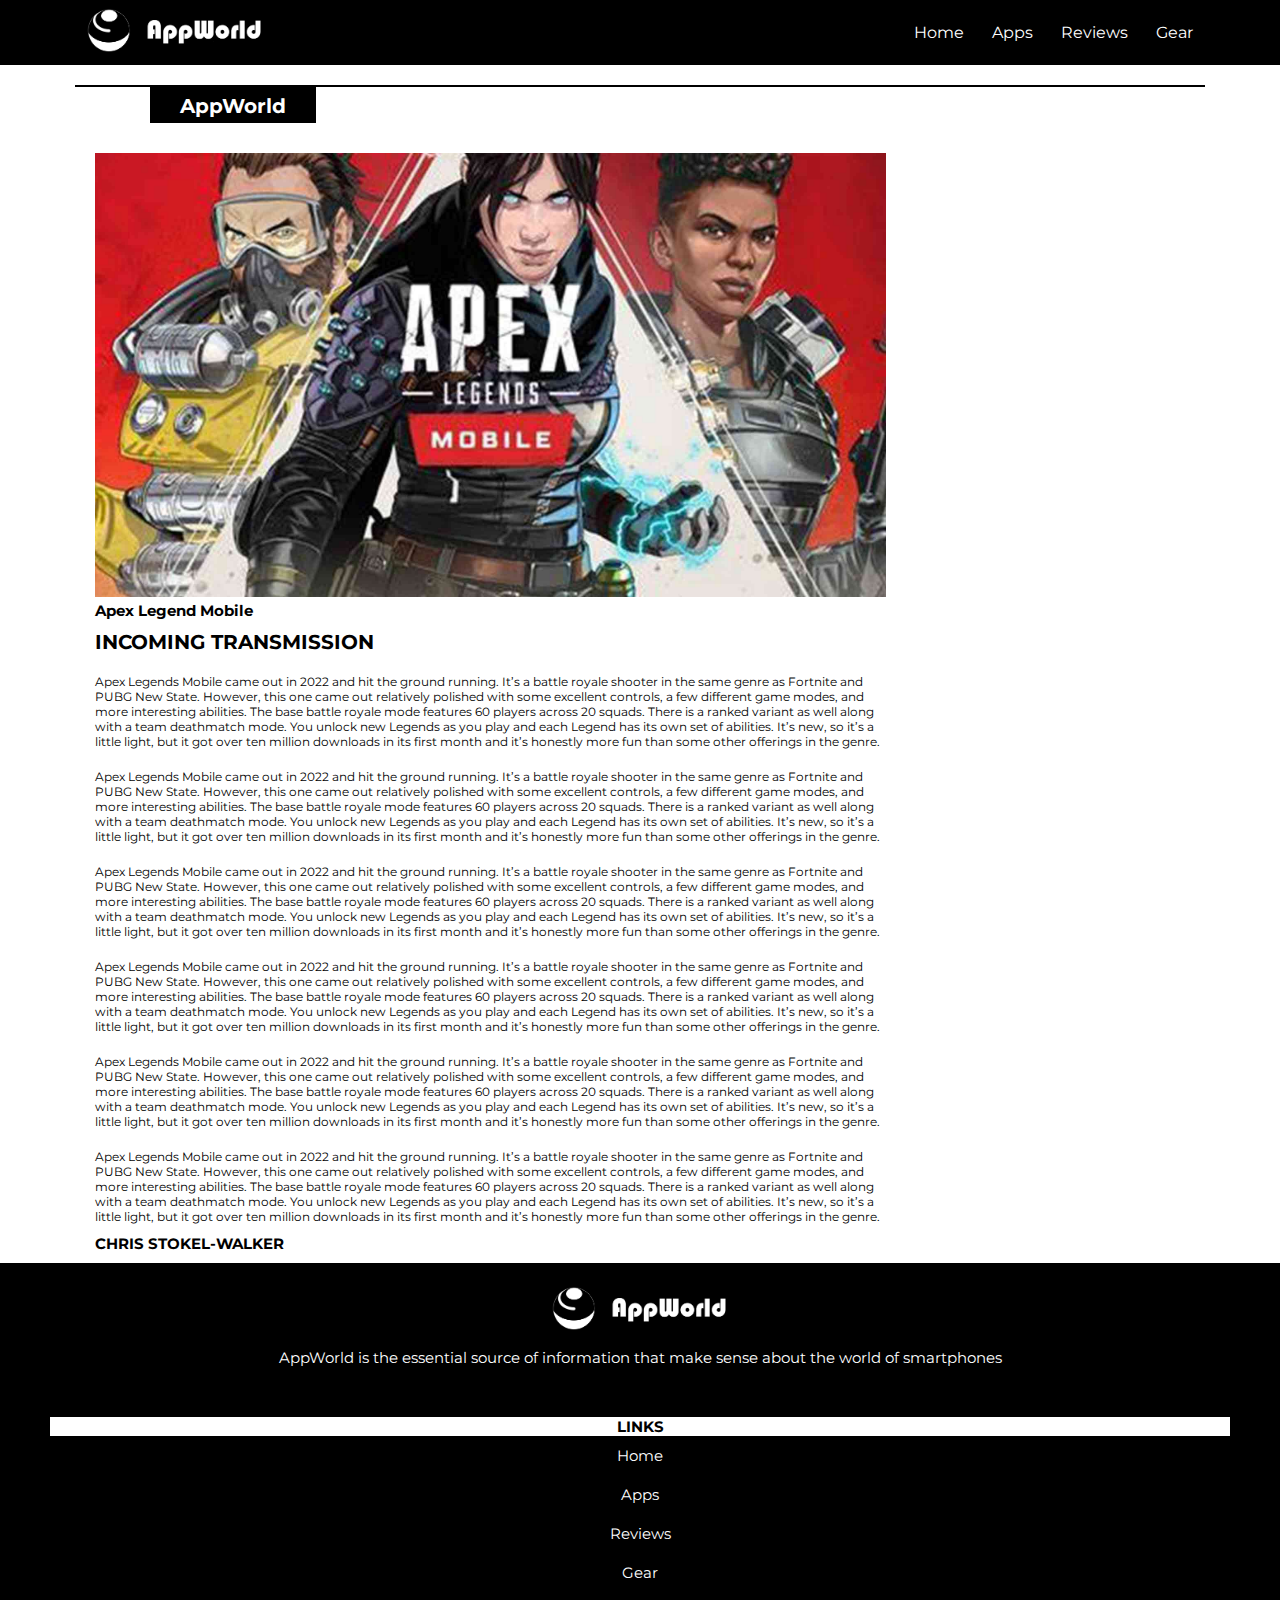
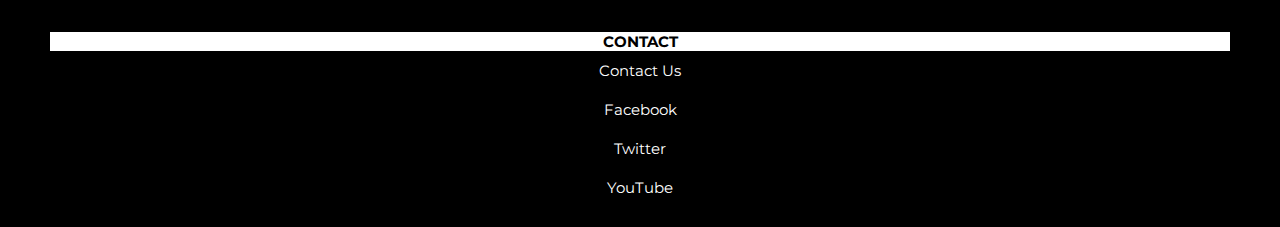
==== apexlegendmobile.html @ d80c18e9 "Added code to the sample page" ====
<!DOCTYPE html>
<html lang="en">
<head>
    <meta charset="UTF-8">
    <meta http-equiv="X-UA-Compatible" content="IE=edge">
    <meta name="viewport" content="width=device-width, initial-scale=1.0">
    <title>AppWorld</title>
    <link rel="stylesheet" href="assets/css/index.css">
    <link rel="preconnect" href="https://fonts.googleapis.com">
    <link rel="preconnect" href="https://fonts.gstatic.com" crossorigin>
    <link href="https://fonts.googleapis.com/css2?family=Montserrat:wght@500;600&display=swap" rel="stylesheet">
    <link href="https://cdnjs.cloudflare.com/ajax/libs/font-awesome/5.13.0/css/all.min.css" rel="stylesheet">
</head>
<body>


    <!-- The navigation menu starts here -->


    <div class="navbar">
        <a href="index.html" class="logo">
            <img src="assets/images/AppWorld logo-01.png" alt="#" width="200" height="auto">
        </a>
        <ul class="links">
            <li><a href="index.html">Home</a></li>
            <li><a href="apps.html">Apps</a></li>
            <li><a href="reviews.html">Reviews</a></li>
            <li><a href="gear.html">Gear</a></li>
        </ul>
    </div>


    <!-- The navigation menu code ends here -->

    <!-- The landing page trending apps heading starts here -->


    <section>
        <div class="trendapp">
            <h1 class="trap">AppWorld</h1>
        </div>
    </section>


    <!-- The landing page trending apps heading ends here -->

    <!-- The apex legend mobile review starts here -->


    <section class="container1">
        <div class="container1_2">
            <div class="app1">
                <a href="#">
                    <img src="assets/images/apexlegendsmobile.jpg" alt="#" width="100%" height="auto">
                </a>
                <h4>Apex Legend Mobile</h4>
                <h1>INCOMING TRANSMISSION</h1>
                <p>Apex Legends Mobile came out in 2022 and hit the ground running. It’s a battle royale shooter in the same genre as Fortnite and PUBG New State. However, this one came out relatively polished with some excellent controls, a few different game modes, and more interesting abilities. The base battle royale mode features 60 players across 20 squads. There is a ranked variant as well along with a team deathmatch mode. You unlock new Legends as you play and each Legend has its own set of abilities. It’s new, so it’s a little light, but it got over ten million downloads in its first month and it’s honestly more fun than some other offerings in the genre.</p>
                <p>Apex Legends Mobile came out in 2022 and hit the ground running. It’s a battle royale shooter in the same genre as Fortnite and PUBG New State. However, this one came out relatively polished with some excellent controls, a few different game modes, and more interesting abilities. The base battle royale mode features 60 players across 20 squads. There is a ranked variant as well along with a team deathmatch mode. You unlock new Legends as you play and each Legend has its own set of abilities. It’s new, so it’s a little light, but it got over ten million downloads in its first month and it’s honestly more fun than some other offerings in the genre.</p>
                <p>Apex Legends Mobile came out in 2022 and hit the ground running. It’s a battle royale shooter in the same genre as Fortnite and PUBG New State. However, this one came out relatively polished with some excellent controls, a few different game modes, and more interesting abilities. The base battle royale mode features 60 players across 20 squads. There is a ranked variant as well along with a team deathmatch mode. You unlock new Legends as you play and each Legend has its own set of abilities. It’s new, so it’s a little light, but it got over ten million downloads in its first month and it’s honestly more fun than some other offerings in the genre.</p>
                <p>Apex Legends Mobile came out in 2022 and hit the ground running. It’s a battle royale shooter in the same genre as Fortnite and PUBG New State. However, this one came out relatively polished with some excellent controls, a few different game modes, and more interesting abilities. The base battle royale mode features 60 players across 20 squads. There is a ranked variant as well along with a team deathmatch mode. You unlock new Legends as you play and each Legend has its own set of abilities. It’s new, so it’s a little light, but it got over ten million downloads in its first month and it’s honestly more fun than some other offerings in the genre.</p>
                <p>Apex Legends Mobile came out in 2022 and hit the ground running. It’s a battle royale shooter in the same genre as Fortnite and PUBG New State. However, this one came out relatively polished with some excellent controls, a few different game modes, and more interesting abilities. The base battle royale mode features 60 players across 20 squads. There is a ranked variant as well along with a team deathmatch mode. You unlock new Legends as you play and each Legend has its own set of abilities. It’s new, so it’s a little light, but it got over ten million downloads in its first month and it’s honestly more fun than some other offerings in the genre.</p>
                <p>Apex Legends Mobile came out in 2022 and hit the ground running. It’s a battle royale shooter in the same genre as Fortnite and PUBG New State. However, this one came out relatively polished with some excellent controls, a few different game modes, and more interesting abilities. The base battle royale mode features 60 players across 20 squads. There is a ranked variant as well along with a team deathmatch mode. You unlock new Legends as you play and each Legend has its own set of abilities. It’s new, so it’s a little light, but it got over ten million downloads in its first month and it’s honestly more fun than some other offerings in the genre.</p>
                <h4>CHRIS STOKEL-WALKER</h4>
            </div>
        </div>
    </section>


    <!-- The apex legend mobile review ends here -->



    <!-- The website footer starts here -->


    <section class="container3">
        <div class="app5">
            <a href="index.html" class="logo">
                <img src="assets/images/AppWorld logo-01.png" alt="#" width="200" height="auto">
            </a>
            <p>AppWorld is the essential source of information that make sense about the world of smartphones</p>
        </div>

        <div class="app5">
            <h4>LINKS</h4>
            <p><a href="index.html">Home</a></p>
            <p><a href="apps.html">Apps</a></p>
            <p><a href="reviews.html">Reviews</a></p>
            <p><a href="gear.html">Gear</a></p>
        </div>

        <div class="app5">
            <h4>CONTACT</h4>
            <p><a href="contact.html" target="_blank">Contact Us</a></p>
            <p><a href="https://www.facebook.com/" target="_blank">Facebook</a></p>
            <p><a href="https://twitter.com/home" target="_blank">Twitter</a></p>
            <p><a href="gear.html" target="_blank">YouTube</a></p>
        </div>
    </section>


    <!-- The website footer starts here -->
</body>
</html>
---- assets/css/index.css ----
* {
    margin: 0;
    padding: 0;
    font-family: 'Montserrat', sans-serif;
}

.container1_3 {
    background: black;
    display: flex;
    justify-content: center;
    align-content: center;
    text-align: center;
    color: white;
    width: 40%;
    padding: 30px 0;
}
.container {
    display: flex;
    justify-content: center;
    align-content: center;
    text-align: center;
    margin: 30px 0;
}

#form {
    width: 50%;
}

#form .inputbox {
    position: relative;
    width: 100%;
    margin-top: 20px;
}

/*-- Media Queries start here --*/

@media screen and (max-width: 1400px){
    h1 {
        font-size: 20px;
    }
    h4 {
        font-size: 15px;
    }
    p {
        font-size: 12px;
    }
}

@media screen and (max-width: 1200px){
    h1 {
        font-size: 13px;
    }
    h4 {
        font-size: 9px;
    }
    p {
        font-size: 8px;
    }
}

@media screen and (max-width: 992px){
    h1 {
        font-size: 13px;
    }
    h4 {
        font-size: 9px;
    }
    p {
        font-size: 8px;
    }
}

@media screen and (max-width: 768px){
    h1 {
        font-size: 13px;
    }
    h4 {
        font-size: 9px;
    }
    p {
        font-size: 8px;
    }

}

@media screen and (max-width: 576px){
    h1 {
        font-size: 13px;
    }
    h4 {
        font-size: 9px;
    }
    p {
        font-size: 8px;
    }
    html,body {
        width: 100%;
        height: 100%;
        margin: 0;
        padding: 0;
        overflow-x: hidden;
    }

    /*-- Styling for Navbar starts here --*/

        .navbar {
            background: black;
            display: flex;
            justify-content: space-between;
            align-items: center;
            padding: 5px;
        }

        .navbar ul li {
            list-style: none;
            display: inline-block;
            padding: 8px 12px;
        }

        .navbar ul li a {
            color: white;
            text-decoration: none;
        }

        .navbar ul li:hover {
            border-bottom: 2px solid white;
            color: black;
            margin: 0 10px;
            transition: 0.5s;
        }

    /*-- Styling for Navbar ends here --*/

    /*-- Styling for trending heading starts here --*/

        .trendapp {
            background: black;
            border-top: 2px solid black;
            color: white;
            margin-top: 20px;
            justify-content: space-between;
            align-items: center;
            text-align: center;
        }

        .trap {
            padding: 5px 30px;
            border-top: 2px solid black;
        }

    /*-- Styling for trending heading ends here --*/

    /*-- Styling for landing page trending apps section starts here --*/

        h1 {
            padding: 10px 0;
        }

        p {
            padding: 10px 0;

        }
        .container1_1 {
            display: flex;
            margin-top: 20px;
            padding-top: 20px;
            border-top: 1px solid black;
        }
        .container1 {
            padding: 10px 0;
        }
        .app1 {
            padding: 0 10px;
        }
        .app2 {
            padding: 0 10px;
        }
        .app3 {
            padding: 0 10px;
        }

    /*-- Styling for landing page trending apps section ends here --*/

    /*-- Styling for review section heading starts here --*/

        .review {
            background: black;
            border-top: 2px solid black;
            color: white;
            margin-top: 20px;
            text-align: center;
            justify-content: space-between;
            align-items: center;
        }

        .view {
            padding: 5px 30px;
            border-top: 2px solid black;
        }

    /*-- Styling for review section heading ends here --*/

    /*-- Styling for landing page reviews section starts here --*/

        .container2 {
            margin: 20px 0;
            justify-content: space-between;
            padding: 0 20px;
        }
        .container2 p {
            display: none;
        }

    /*-- Styling for landing page reviews apps section ends here --*/

    /*-- Styling for contact form starts here --*/

        .container1_3 {
            background: black;
            display: flex;
            justify-content: center;
            align-content: center;
            text-align: center;
            color: white;
            width: 90%;
            padding: 30px 0;
        }
        .container {
            display: flex;
            justify-content: center;
            align-content: center;
            text-align: center;
            margin: 30px 0;
        }

        #form {
            width: 50%;
        }

        #form .inputbox {
            position: relative;
            width: 100%;
            margin-top: 20px;
        }

        #form .inputbox input {
            width: 100%;
        }
    /*-- Styling for contact form ends here --*/

    /*-- Styling for website footer starts here --*/

        .container3 {
            background: black;
            display: block;
            color: white;
            justify-content: center;
            align-content: center;
            text-align: center;
        }

        .app5 {
            display: block;
            justify-content: center;
            padding: 20px 50px;

        }

        .app5 p {
            font-size: 15px;
        }

        .app5 h4 {
            font-size: 15px;
            background: white;
            color: black;
        }

        .app5 a {
            color: white;
            text-decoration: none;
            font-size: 15px;
        }

        .app5 a:hover {
            transition: 0.5s;
            color: white;
            padding-left: 10px;
        }

    /*-- Styling for website footer end here --*/
}

@media screen and (max-width: 768px){
    .container1 {
        display: block;
    }
}

@media screen and (min-width: 576px) {
    /*-- Styling for Navbar starts here --*/

        h1 {
            padding: 10px 0;
        }

        p {
            padding: 10px 0;

        }
        .navbar {
            background: black;
            display: flex;
            justify-content: space-between;
            align-items: center;
            padding: 5px 75px;
        }

        .navbar ul li {
            list-style: none;
            display: inline-block;
            padding: 8px 12px;
        }

        .navbar ul li a {
            color: white;
            text-decoration: none;
        }

        .navbar ul li:hover {
            border-bottom: 2px solid white;
            color: black;
            margin: 0 10px;
            transition: 0.5s;
        }

    /*-- Styling for Navbar ends here --*/

    /*-- Styling for trending heading starts here --*/

        .trendapp {
            border-top: 2px solid black;
            color: white;
            margin: 20px 75px;
            padding: 0 75px;
            display: flex;
            justify-content: space-between;
            align-items: center;
        }

        .trap {
            background: black;
            padding: 5px 30px;
            border-top: 2px solid black;
        }

    /*-- Styling for trending heading ends here --*/

    /*-- Styling for trending apps section starts here --*/

        .container1 {
            padding: 0 75px;
        }

    /*-- Styling for trending apps section starts here --*/

    /*-- Styling for review section heading starts here --*/

        .review {
            border-top: 2px solid black;
            color: white;
            margin: 20px 75px;
            padding: 0 75px;
            display: flex;
            justify-content: space-between;
            align-items: center;
        }

        .view {
            background: black;
            padding: 5px 30px;
            border-top: 2px solid black;
        }

    /*-- Styling for review section heading ends here --*/

    /*-- Styling for landing page reviews section starts here --*/

        .container2 {
            display: flex;
            margin: 20px 0;
            justify-content: space-between;
            padding: 0 75px;
        }
        .app4 {
            padding: 0 20px;
        }

    /*-- Styling for landing page reviews section ends here --*/

    /*-- Styling for contact form starts here --*/

        .container1_3 {
            background: black;
            display: flex;
            justify-content: center;
            align-content: center;
            text-align: center;
            color: white;
            width: 60%;
            padding: 30px 0;
        }
        .container {
            display: flex;
            justify-content: center;
            align-content: center;
            text-align: center;
            margin: 30px 0;
        }

        #form {
            width: 50%;
        }

        #form .inputbox {
            position: relative;
            width: 100%;
            margin-top: 20px;
        }
    /*-- Styling for contact form ends here --*/

    /*-- Styling for website footer starts here --*/

        .container3 {
            background: black;
            display: block;
            color: white;
            justify-content: center;
            align-content: center;
            text-align: center;
        }

        .app5 {
            display: block;
            justify-content: center;
            padding: 20px 50px;

        }

        .app5 p {
            font-size: 15px;
        }

        .app5 h4 {
            font-size: 15px;
            background: white;
            color: black;
        }

        .app5 a {
            color: white;
            text-decoration: none;
            font-size: 15px;
        }

        .app5 a:hover {
            transition: 0.5s;
            color: white;
            padding-left: 10px;
        }

    /*-- Styling for website footer end here --*/
}

@media screen and (min-width: 768px){
    .container1 {
        display: flex;
    }
    .container1_1 {
        padding: 10px 20px;
        flex-basis: 30%;
    }
    .container1_2 {
        padding: 10px 20px;
        flex-basis: 70%;
    }
}
/*-- Media Queries end here --*/
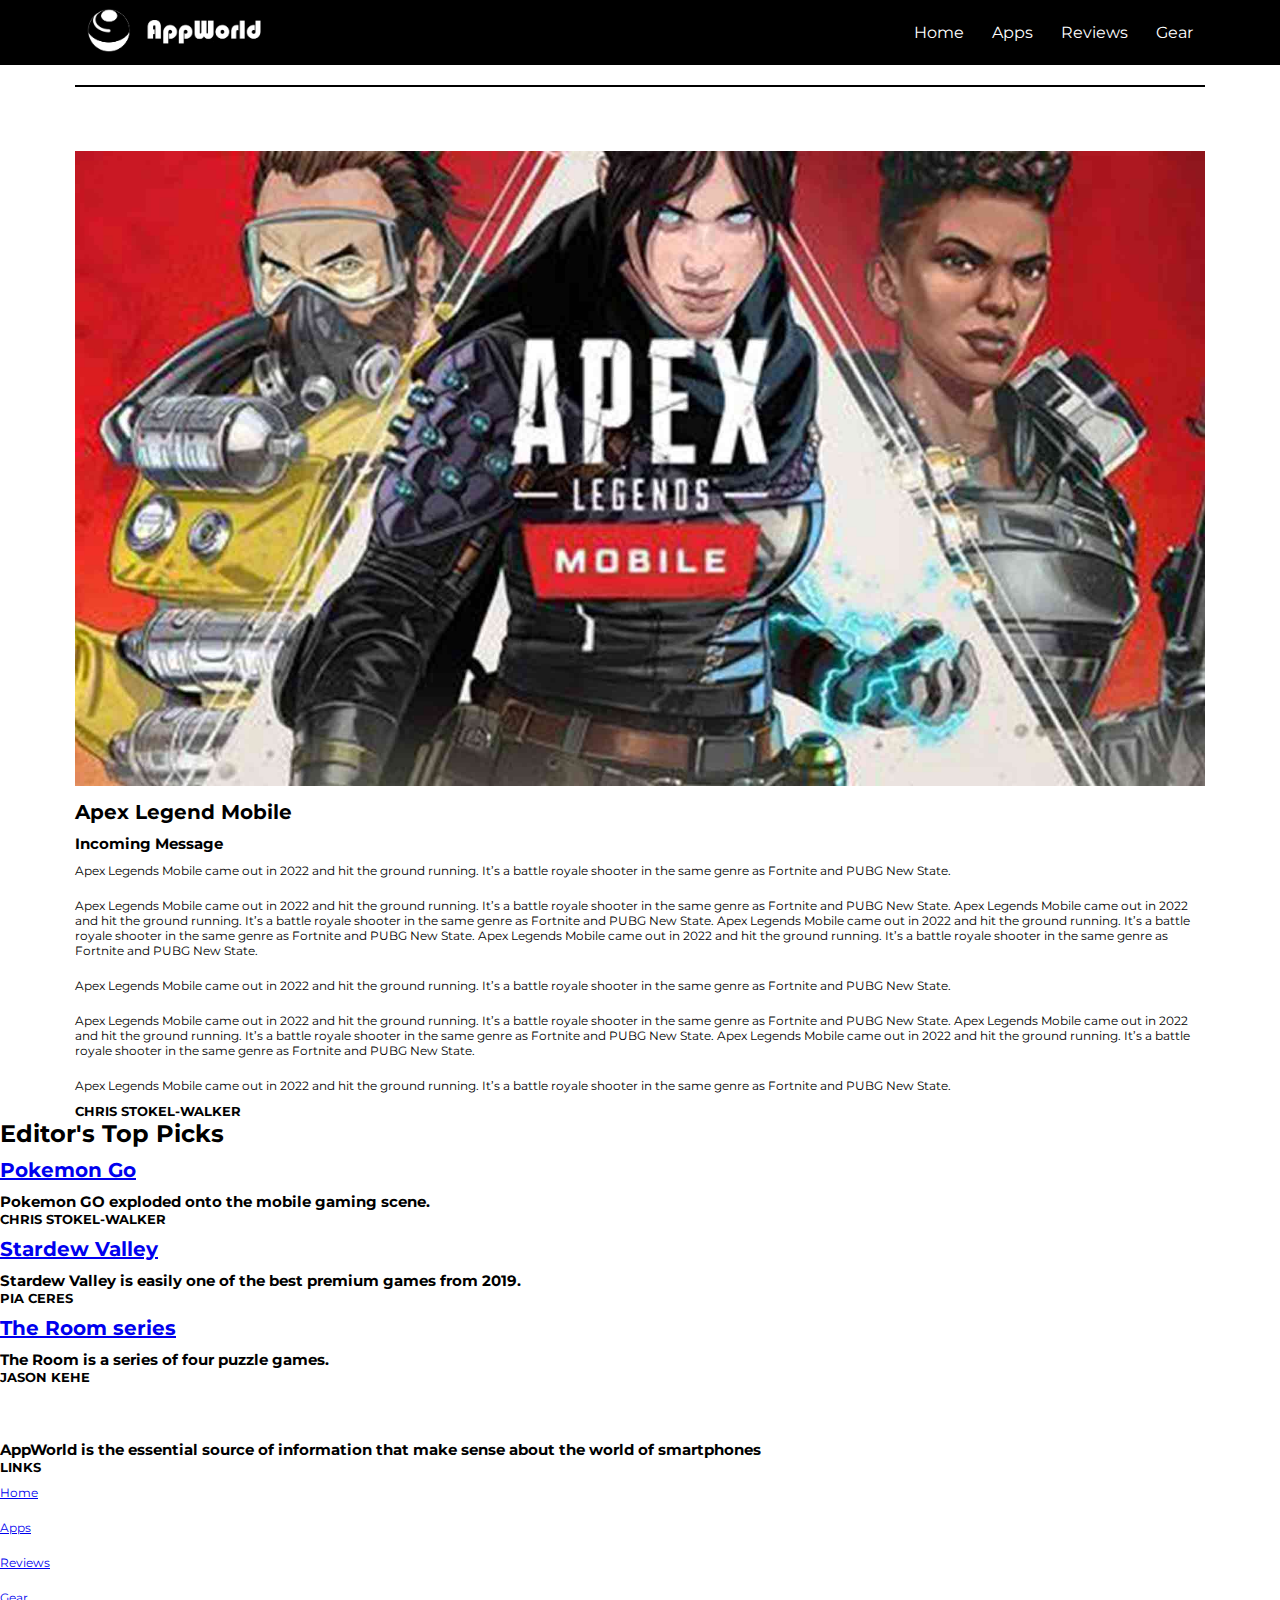
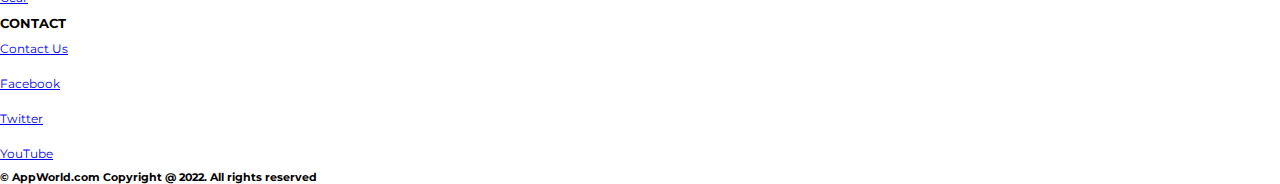
==== commit a59756bf: "Added the updated HTML to correspond with the new changes to the styling" ====
--- a/apexlegendmobile.html
+++ b/apexlegendmobile.html
@@ -37,7 +37,7 @@
 
     <section>
         <div class="trendapp">
-            <h1 class="trap">AppWorld</h1>
+            <h1 class="trend">AppWorld</h1>
         </div>
     </section>
 
@@ -47,23 +47,45 @@
     <!-- The apex legend mobile review starts here -->
 
 
-    <section class="container1">
-        <div class="container1_2">
-            <div class="app1">
-                <a href="#">
-                    <img src="assets/images/apexlegendsmobile.jpg" alt="#" width="100%" height="auto">
-                </a>
-                <h4>Apex Legend Mobile</h4>
-                <h1>INCOMING TRANSMISSION</h1>
-                <p>Apex Legends Mobile came out in 2022 and hit the ground running. It’s a battle royale shooter in the same genre as Fortnite and PUBG New State. However, this one came out relatively polished with some excellent controls, a few different game modes, and more interesting abilities. The base battle royale mode features 60 players across 20 squads. There is a ranked variant as well along with a team deathmatch mode. You unlock new Legends as you play and each Legend has its own set of abilities. It’s new, so it’s a little light, but it got over ten million downloads in its first month and it’s honestly more fun than some other offerings in the genre.</p>
-                <p>Apex Legends Mobile came out in 2022 and hit the ground running. It’s a battle royale shooter in the same genre as Fortnite and PUBG New State. However, this one came out relatively polished with some excellent controls, a few different game modes, and more interesting abilities. The base battle royale mode features 60 players across 20 squads. There is a ranked variant as well along with a team deathmatch mode. You unlock new Legends as you play and each Legend has its own set of abilities. It’s new, so it’s a little light, but it got over ten million downloads in its first month and it’s honestly more fun than some other offerings in the genre.</p>
-                <p>Apex Legends Mobile came out in 2022 and hit the ground running. It’s a battle royale shooter in the same genre as Fortnite and PUBG New State. However, this one came out relatively polished with some excellent controls, a few different game modes, and more interesting abilities. The base battle royale mode features 60 players across 20 squads. There is a ranked variant as well along with a team deathmatch mode. You unlock new Legends as you play and each Legend has its own set of abilities. It’s new, so it’s a little light, but it got over ten million downloads in its first month and it’s honestly more fun than some other offerings in the genre.</p>
-                <p>Apex Legends Mobile came out in 2022 and hit the ground running. It’s a battle royale shooter in the same genre as Fortnite and PUBG New State. However, this one came out relatively polished with some excellent controls, a few different game modes, and more interesting abilities. The base battle royale mode features 60 players across 20 squads. There is a ranked variant as well along with a team deathmatch mode. You unlock new Legends as you play and each Legend has its own set of abilities. It’s new, so it’s a little light, but it got over ten million downloads in its first month and it’s honestly more fun than some other offerings in the genre.</p>
-                <p>Apex Legends Mobile came out in 2022 and hit the ground running. It’s a battle royale shooter in the same genre as Fortnite and PUBG New State. However, this one came out relatively polished with some excellent controls, a few different game modes, and more interesting abilities. The base battle royale mode features 60 players across 20 squads. There is a ranked variant as well along with a team deathmatch mode. You unlock new Legends as you play and each Legend has its own set of abilities. It’s new, so it’s a little light, but it got over ten million downloads in its first month and it’s honestly more fun than some other offerings in the genre.</p>
-                <p>Apex Legends Mobile came out in 2022 and hit the ground running. It’s a battle royale shooter in the same genre as Fortnite and PUBG New State. However, this one came out relatively polished with some excellent controls, a few different game modes, and more interesting abilities. The base battle royale mode features 60 players across 20 squads. There is a ranked variant as well along with a team deathmatch mode. You unlock new Legends as you play and each Legend has its own set of abilities. It’s new, so it’s a little light, but it got over ten million downloads in its first month and it’s honestly more fun than some other offerings in the genre.</p>
-                <h4>CHRIS STOKEL-WALKER</h4>
-            </div>
-        </div>
+<section class="con">
+        <section class="container1">
+                <div class="app1">
+                    <a href="apexlegendmobile.html" target="_blank">
+                        <img src="assets/images/apexlegendsmobile.jpg" alt="#" width="100%" height="auto">
+                    </a>
+                    <h1>Apex Legend Mobile</h1>
+                    <h4>Incoming Message</h4>
+                    <p>Apex Legends Mobile came out in 2022 and hit the ground running. It’s a battle royale shooter in the same genre as Fortnite and PUBG New State.</p>
+                    <p>Apex Legends Mobile came out in 2022 and hit the ground running. It’s a battle royale shooter in the same genre as Fortnite and PUBG New State. Apex Legends Mobile came out in 2022 and hit the ground running. It’s a battle royale shooter in the same genre as Fortnite and PUBG New State. Apex Legends Mobile came out in 2022 and hit the ground running. It’s a battle royale shooter in the same genre as Fortnite and PUBG New State. Apex Legends Mobile came out in 2022 and hit the ground running. It’s a battle royale shooter in the same genre as Fortnite and PUBG New State.</p>
+                    <p>Apex Legends Mobile came out in 2022 and hit the ground running. It’s a battle royale shooter in the same genre as Fortnite and PUBG New State.</p>
+                    <p>Apex Legends Mobile came out in 2022 and hit the ground running. It’s a battle royale shooter in the same genre as Fortnite and PUBG New State. Apex Legends Mobile came out in 2022 and hit the ground running. It’s a battle royale shooter in the same genre as Fortnite and PUBG New State. Apex Legends Mobile came out in 2022 and hit the ground running. It’s a battle royale shooter in the same genre as Fortnite and PUBG New State.</p>
+                    <p>Apex Legends Mobile came out in 2022 and hit the ground running. It’s a battle royale shooter in the same genre as Fortnite and PUBG New State.</p>
+                    <h5>CHRIS STOKEL-WALKER</h5>
+                </div>
+
+        </section>
+
+        <section class="side">
+                <div class="trendap">
+                    <h2 class="trendd">Editor's Top Picks</h2>
+                </div>
+                <div class="side1">
+                    <a href="apexlegendmobile.html"><h1>Pokemon Go</h1></a>
+                    <h4>Pokemon GO exploded onto the mobile gaming scene.</h4>
+                    <h5>CHRIS STOKEL-WALKER</h5>
+                </div>
+                <div class="side2">
+                    <a href="apexlegendmobile.html"><h1>Stardew Valley</h1></a>
+                    <h4>Stardew Valley is easily one of the best premium games from 2019.</h4>
+                    <h5>PIA CERES</h5>
+                </div>
+
+                <div class="side3">
+                    <a href="apexlegendmobile.html"><h1>The Room series</h1></a>
+                    <h4>The Room is a series of four puzzle games.</h4>
+                    <h5>JASON KEHE</h5>
+                </div>
+        </section>
     </section>
 
 
@@ -74,28 +96,32 @@
     <!-- The website footer starts here -->
 
 
-    <section class="container3">
-        <div class="app5">
+    <section class="footer">
+        <div class="logof">
             <a href="index.html" class="logo">
                 <img src="assets/images/AppWorld logo-01.png" alt="#" width="200" height="auto">
             </a>
-            <p>AppWorld is the essential source of information that make sense about the world of smartphones</p>
+            <h4>AppWorld is the essential source of information that make sense about the world of smartphones</h4>
         </div>
 
-        <div class="app5">
-            <h4>LINKS</h4>
+        <div class="linkf">
+            <h5>LINKS</h5>
             <p><a href="index.html">Home</a></p>
             <p><a href="apps.html">Apps</a></p>
             <p><a href="reviews.html">Reviews</a></p>
             <p><a href="gear.html">Gear</a></p>
         </div>
 
-        <div class="app5">
-            <h4>CONTACT</h4>
+        <div class="contactf">
+            <h5>CONTACT</h5>
             <p><a href="contact.html" target="_blank">Contact Us</a></p>
             <p><a href="https://www.facebook.com/" target="_blank">Facebook</a></p>
             <p><a href="https://twitter.com/home" target="_blank">Twitter</a></p>
             <p><a href="gear.html" target="_blank">YouTube</a></p>
+        </div>
+
+        <div class="copyright">
+            <h6>© AppWorld.com Copyright @ 2022. All rights reserved</h6>
         </div>
     </section>
 
